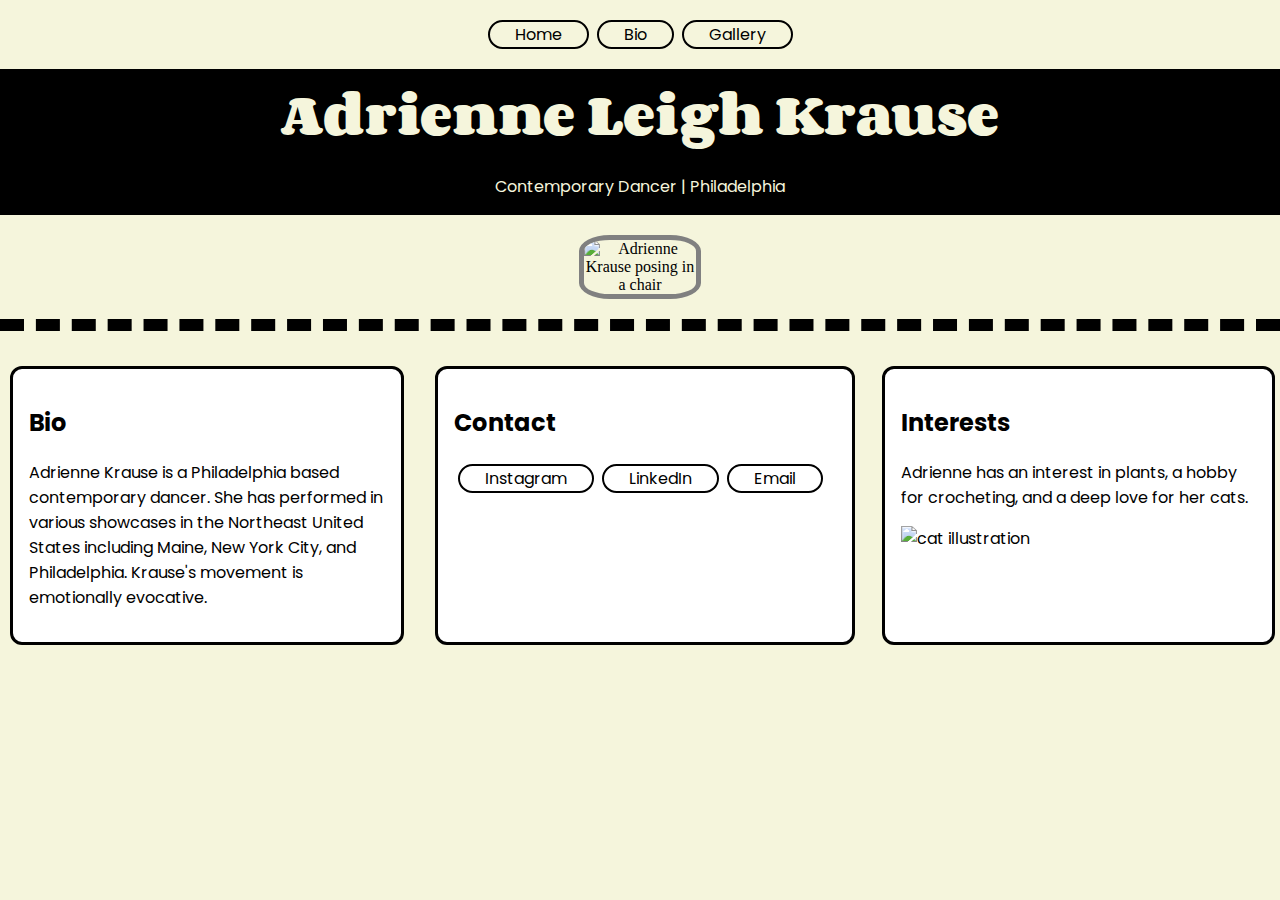
==== index.html @ 4752b6b7 "made index" ====
<!DOCTYPE html>
<html lang="en">
<head>
    <meta charset="UTF-8">
    <meta name="viewport" content="width=device-width, initial-scale=1.0">
    <link rel="preconnect" href="https://fonts.googleapis.com">
    <link rel="preconnect" href="https://fonts.gstatic.com" crossorigin>
    <link href="https://fonts.googleapis.com/css2?family=Corben&family=Poppins:wght@200;400;700&display=swap" rel="stylesheet">
    <link rel="stylesheet" href="./CSS/mainstyles.css">
      
    <title>Adrienne Krause | Contemporary Dancer | Philadelphia</title>
</head>
<body>
    <header>
            <ul class="menu">
                <li><a href="index.html">Home</a></li>
                <li><a href="#bio">Bio</a></li>
                <li><a href="gallery.html">Gallery</a></li>
            </ul> 
            </nav>
        <div class="tag">
            <h1 class="header-tag">Adrienne Leigh Krause</h1>
            <p class="header-description">Contemporary Dancer | Philadelphia</p>
        </div>
        
        <div class="img">
            <img src="./images_web/052724_0031.jpg" class="profile-img" alt="Adrienne Krause posing in a chair">
        </div>
    </header>
    
    <main>
        <section class="bio" id="bio">
            <h2 class="bio-header">Bio</h2>

            <p class="bio-paragraph">Adrienne Krause is a Philadelphia based contemporary dancer.
                She has performed in various showcases in the Northeast United States including Maine, New York City, and Philadelphia.
                Krause's movement is emotionally evocative.</p>
        </section>

        <section class="interests">
            <h2 class="interests-header">Interests</h2>
            <p class="interests-p">Adrienne has an interest in plants, a hobby for crocheting, and a deep love for her cats.</p>
            <img src="./adrienne-website/images_web/cat-01_generated.png" class="cat" alt="cat illustration">
        </section>

        <section class="contact">
            <h2 class="contact-header">Contact</h2>
            <ul class="socials">
                <li><a href="https://www.instagram.com/ksmovementartists/" target="_blank">Instagram</a></li>
                <li><a href="#" target="_blank">LinkedIn</a></li>
                <li><a href="mailto:krause.adrienne@gmail.com?subject=Hello!">Email</a></li>
            </ul>
        </section>
    </main>
    
</body>
</html>
---- CSS/mainstyles.css ----
* {
    box-sizing: border-box;
}

body {
    min-height: 100vh;
    margin: 0 auto;
    background-color: beige;
}

header {
    display: flex;
    flex-direction: column;
    align-items: center;
    text-align: center;
    margin: 0 auto 1.2rem auto; 
    border-bottom: 12px dashed black;
}

.menu {
    display: flex;
    flex-direction: row;
    list-style-type: none;
    text-decoration: none;
    position: sticky;
    padding: 0;
}

.cat {
    width: 25%;
    justify-content: center;
    margin: 0 auto;
}

@keyframes jump-shaking {
    0% { transform: translateX(0) }
    25% { transform: translateY(-9px) }
    35% { transform: translateY(-9px) rotate(17deg) }
    55% { transform: translateY(-9px) rotate(-17deg) }
    65% { transform: translateY(-9px) rotate(17deg) }
    75% { transform: translateY(-9px) rotate(-17deg) }
    100% { transform: translateY(0) rotate(0) }
  }

.cat:hover {
    border-radius: 50%;
    animation: jump-shaking .5s infinite;
}

a {
    font-family: 'Poppins';
    font-weight: 400;
    font-size: 1rem;
    text-decoration: none;
    margin: 25px;
    color: black;
    align-content: center;
}

a:visited {
    color: gray;
}

.profile-img {
    display: grid;
    justify-content: center;
    grid-column: 2 / 4;
    grid-row: 2 / 3;
    margin: 20px auto;
    width: 50%;
    border: 5px solid gray;
    border-radius: 25%;
    transition: transform 500ms;
}

@keyframes tilt-shaking {
    0% { transform: rotate(0deg); }
    25% { transform: rotate(2deg); }
    50% { transform: rotate(0eg); }
    75% { transform: rotate(-2deg); }
    100% { transform: rotate(0deg); }
  }

.profile-img:hover {
    animation: tilt-shaking 0.5s infinite;
    border: 10px dashed aqua;
    cursor: pointer;
}

.img-description {
    position: absolute;
    top: 0;
    bottom: 0;
    left: 0;
    right: 0;
    height: 100%;
    width: 100%;
    opacity: 0;
    transition: .5s ease;
    background-color: #008CBA;
  }

.img-description{
    visibility: hidden;
    color: black;
    font-family: 'Poppins';
    font-size: 2rem;
    opacity: 0;
}


.header-tag {
    font-family: 'Corben', Courier, monospace;
    font-size: 3rem;
    margin-bottom: 10px;
}

.header-description {
    text-align: center;
    margin: 0 auto;
    font-family: 'Poppins';
    font-size: 1rem;
    text-align: center;
}

main {
    display: flex;
    flex-direction: column;
    flex-wrap: wrap;
    gap: 1.5rem;
    width: 100%;
}

section {
    margin: 0 auto;
    border: 3px solid black;
    border-radius: 12px;
    padding: 0.75rem;
    width: 95%;
    font-family: 'Poppins';
    background-color: white;
}

h2 {
    font-family: 'Poppins';
    font-weight: 700;
    font-size: 1.5rem;
}

.socials {
    display: flex;
    flex-wrap: wrap;
    list-style: none;
    padding: 0;
}

li {
    text-align: left;
    border: 2px solid black;
    border-radius: 1rem;
    margin: 0.25rem;
}

li:hover {
    border: 3px dotted rgb(24, 224, 24);
}

@media only screen and (min-width: 429px) {

    .socials {
        flex-wrap: nowrap;
    }

}

@media only screen and (min-width: 768px) {

    .tag {
        background-color: black;
        color: beige;
        width: 100%;
    }

    .header-tag {
        margin: 0 auto;
    }

    .header-description {
        margin: 1rem;
    }

    main {
        display: grid;
        grid-auto-columns: 1fr;
        gap: 0.25rem;
    }


    .bio {
        grid-column: 1 / 2;
        margin: 1rem auto;
        padding: 1rem;
    }

    .bio:hover {
        border: 10px dashed brown;
    }

    .interests:hover {
        border: 10px dashed purple;
    }

    .contact {
        grid-row: 1 / 2;
        grid-column: 2 / 3;
        margin: 1rem;
        padding: 1rem;
    }

    .interests {
        grid-column: 3 / 4;
        margin: 1rem;
        padding: 1rem;
    }

    .contact:hover {
        border: 10px dashed sandybrown;
    }

    section {
        min-height: 200px;
    }
}
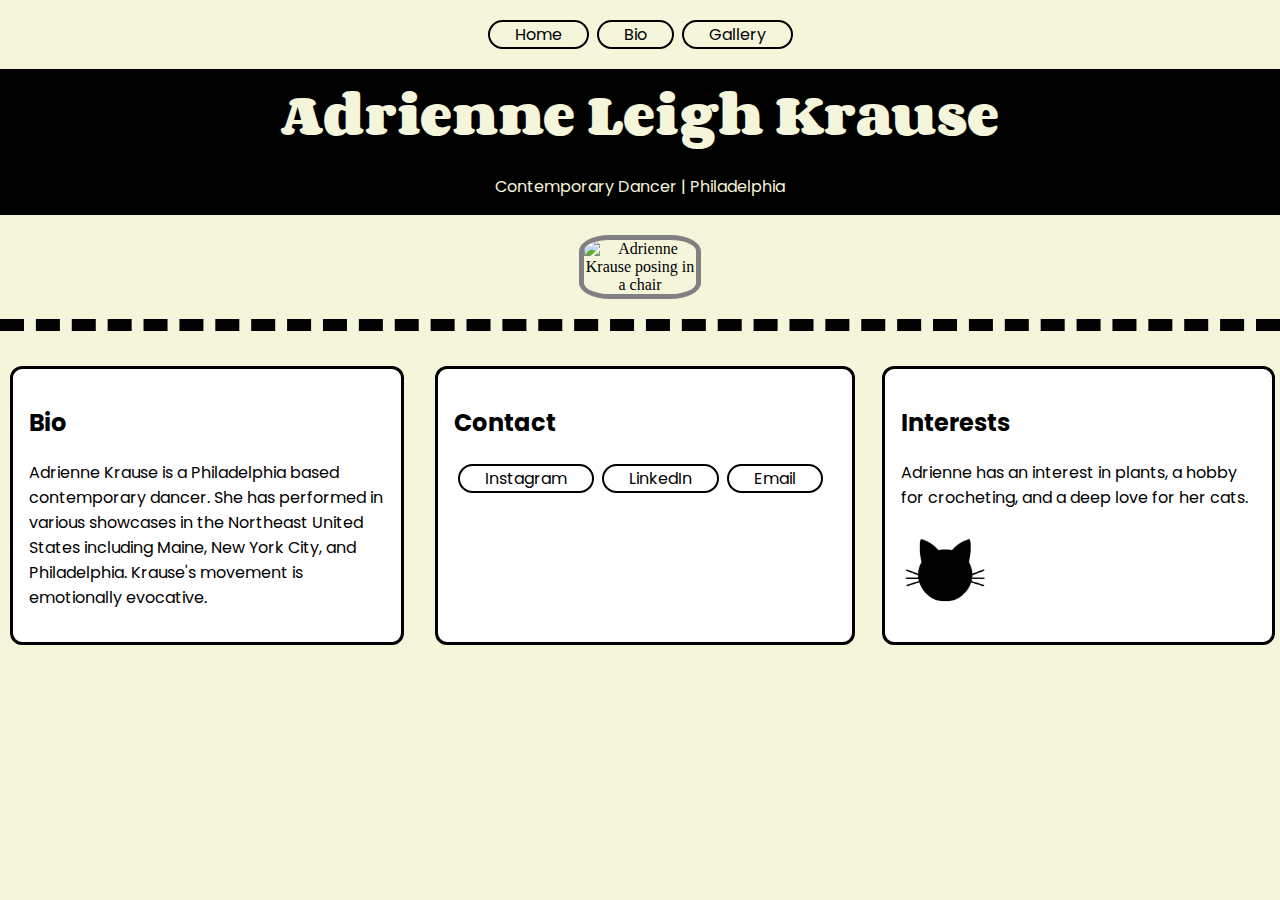
==== commit 7c91aa16: "fixed html" ====
--- a/index.html
+++ b/index.html
@@ -40,7 +40,7 @@
         <section class="interests">
             <h2 class="interests-header">Interests</h2>
             <p class="interests-p">Adrienne has an interest in plants, a hobby for crocheting, and a deep love for her cats.</p>
-            <img src="./adrienne-website/images_web/cat-01_generated.png" class="cat" alt="cat illustration">
+            <img src="images_web/cat-01_generated.png" class="cat" alt="cat illustration">
         </section>
 
         <section class="contact">
